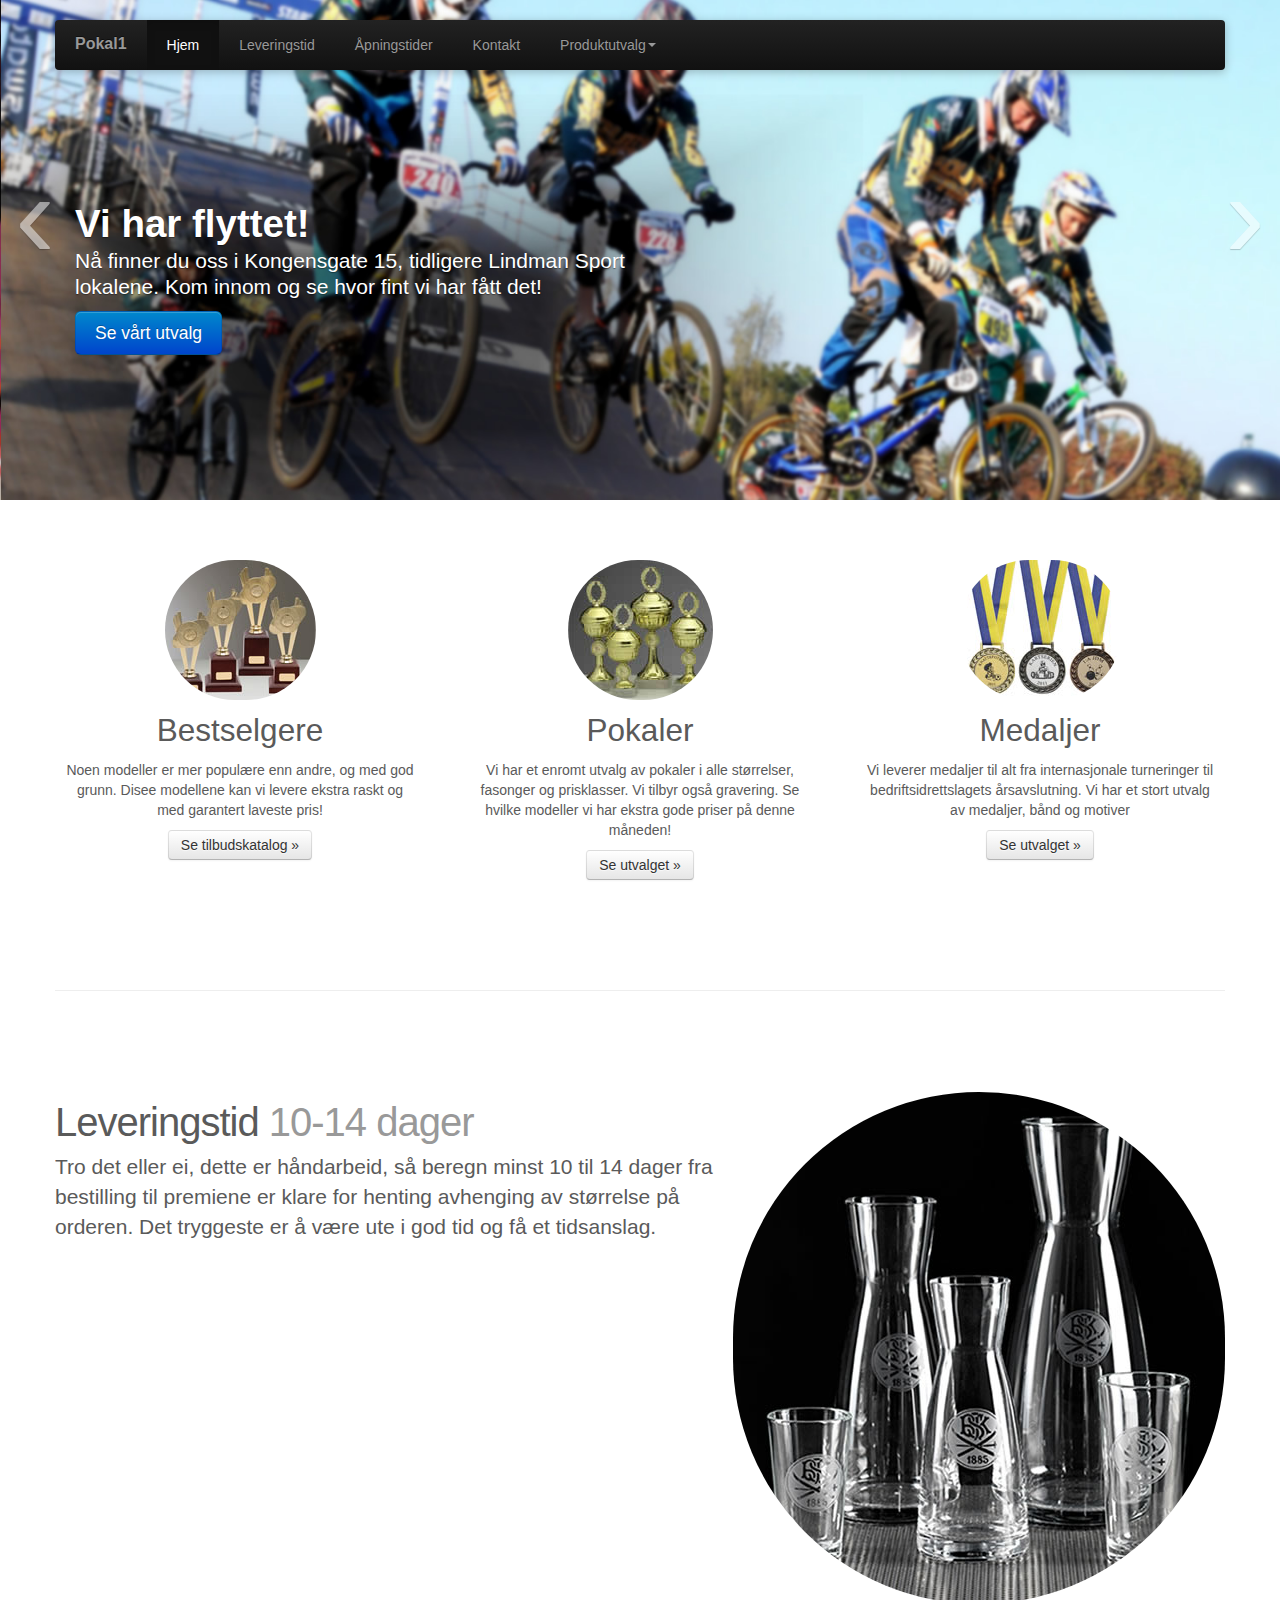
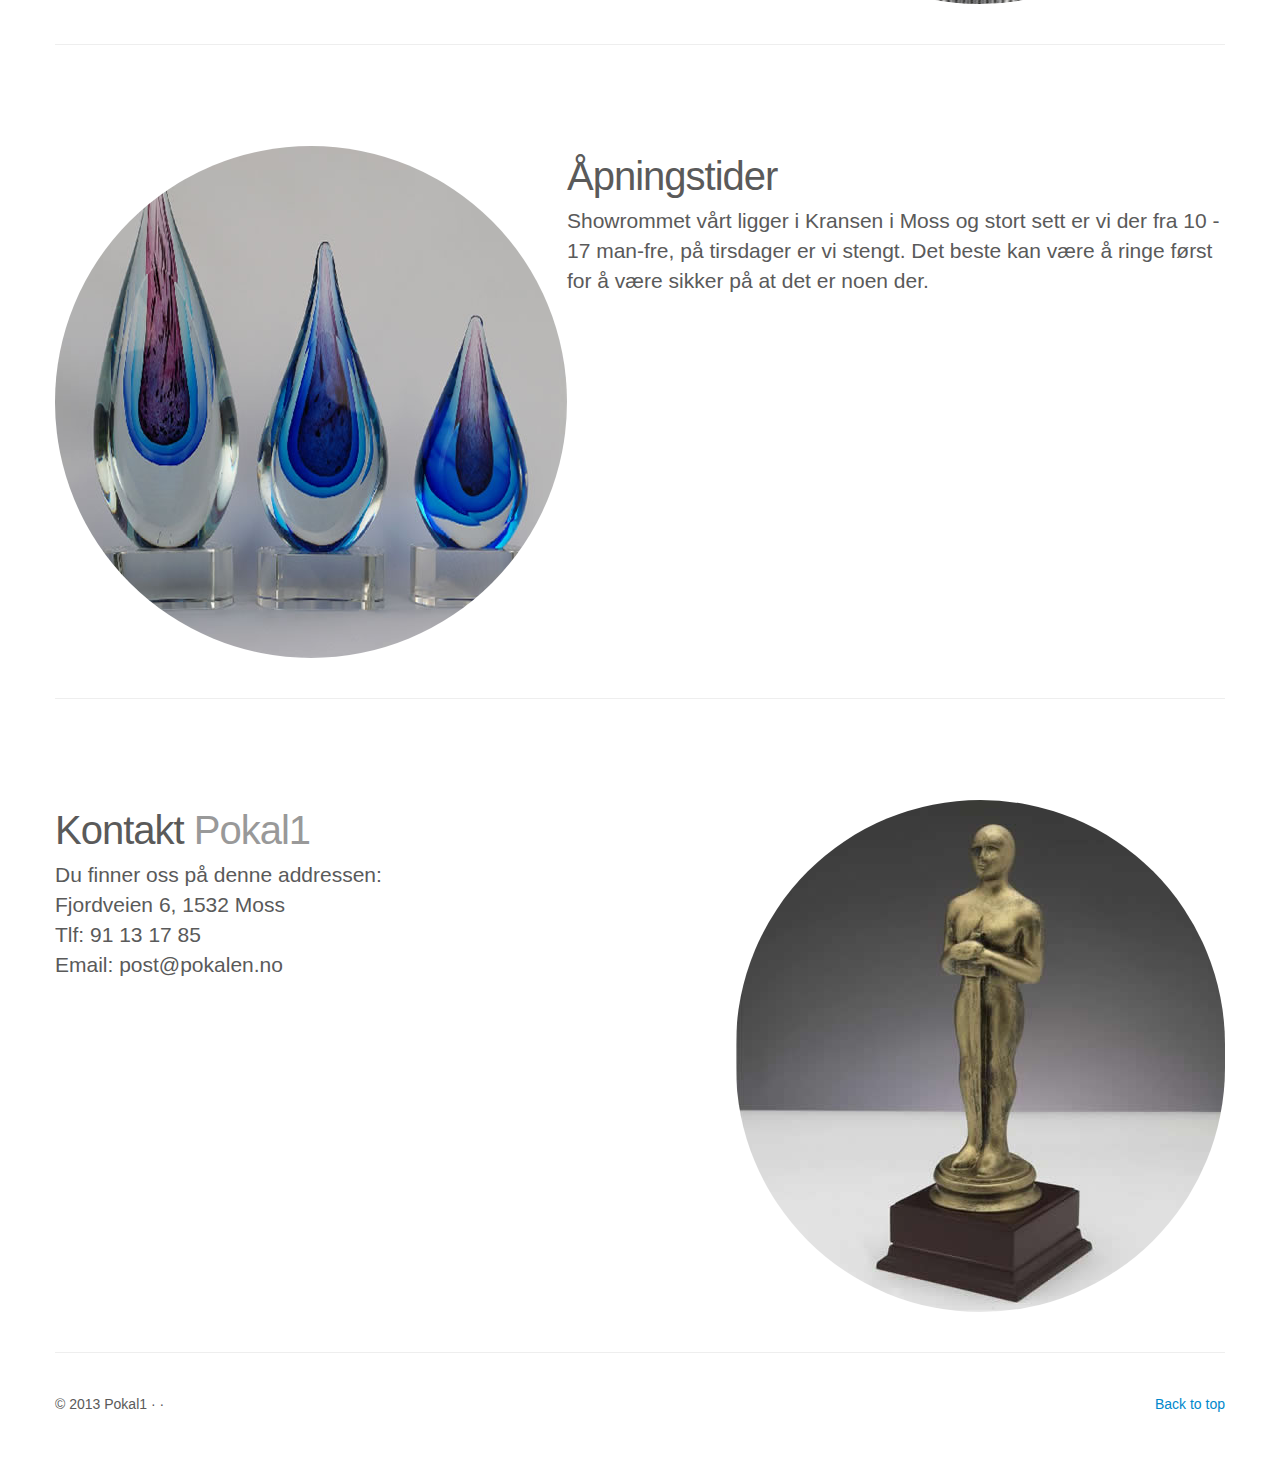
==== index.html @ 2b3e0e09 "New contact info" ====
<!DOCTYPE html>
<html lang="en">
  <head>
    <meta charset="utf-8">
    <title>Pokal1</title>
    <meta name="viewport" content="width=device-width, initial-scale=1.0">
    <meta name="Pokal1 er en av Østlandets største leverandører av premier og pokaler." content="pokaler, premier, medaljer, gravering, statuetter, vandrepokal, sport, Østfold, Pokal1, idrett, lag, forening">
    <meta name="Pokal1" content="">

    <!-- Le styles -->
    <link href="CSS/bootstrap.css" rel="stylesheet">
    <link href="CSS/bootstrap-responsive.css" rel="stylesheet">
    <style>

    /* GLOBAL STYLES
    -------------------------------------------------- */
    /* Padding below the footer and lighter body text */

    body {
      padding-bottom: 40px;
      color: #5a5a5a;
    }



    /* CUSTOMIZE THE NAVBAR
    -------------------------------------------------- */

    /* Special class on .container surrounding .navbar, used for positioning it into place. */
    .navbar-wrapper {
      position: absolute;
      top: 0;
      left: 0;
      right: 0;
      z-index: 10;
      margin-top: 20px;
      margin-bottom: -90px; /* Negative margin to pull up carousel. 90px is roughly margins and height of navbar. */
    }
    .navbar-wrapper .navbar {

    }

    /* Remove border and change up box shadow for more contrast */
    .navbar .navbar-inner {
      border: 0;
      -webkit-box-shadow: 0 2px 10px rgba(0,0,0,.25);
         -moz-box-shadow: 0 2px 10px rgba(0,0,0,.25);
              box-shadow: 0 2px 10px rgba(0,0,0,.25);
    }

    /* Downsize the brand/project name a bit */
    .navbar .brand {
      padding: 14px 20px 16px; /* Increase vertical padding to match navbar links */
      font-size: 16px;
      font-weight: bold;
      text-shadow: 0 -1px 0 rgba(0,0,0,.5);
    }

    /* Navbar links: increase padding for taller navbar */
    .navbar .nav > li > a {
      padding: 15px 20px;
    }

    /* Offset the responsive button for proper vertical alignment */
    .navbar .btn-navbar {
      margin-top: 10px;
    }



    /* CUSTOMIZE THE CAROUSEL
    -------------------------------------------------- */

    /* Carousel base class */
    .carousel {
      margin-bottom: 60px;
    }

    .carousel .container {
      position: relative;
      z-index: 9;
    }

    .carousel-control {
      height: 80px;
      margin-top: 0;
      font-size: 120px;
      text-shadow: 0 1px 1px rgba(0,0,0,.4);
      background-color: transparent;
      border: 0;
      z-index: 10;
    }

    .carousel .item {
      height: 500px;
    }
    .carousel img {
      position: absolute;
      top: 0;
      left: 0;
      min-width: 100%;
      height: 500px;
    }

    .carousel-caption {
      background-color: transparent;
      position: static;
      max-width: 550px;
      padding: 0 20px;
      margin-top: 200px;
    }
    .carousel-caption h1,
    .carousel-caption .lead {
      margin: 0;
      line-height: 1.25;
      color: #fff;
      text-shadow: 0 1px 1px rgba(0,0,0,.4);
    }
    .carousel-caption .btn {
      margin-top: 10px;
    }



    /* MARKETING CONTENT
    -------------------------------------------------- */

    /* Center align the text within the three columns below the carousel */
    .marketing .span4 {
      text-align: center;
      margin-bottom: 60px;
    }
    .marketing h2 {
      font-weight: normal;
    }
    .marketing .span4 p {
      margin-left: 10px;
      margin-right: 10px;
    }


    /* Featurettes
    ------------------------- */

    .featurette-divider {
      margin: 40px 0; /* Space out the Bootstrap <hr> more */
    }
    .featurette {
      padding-top: 60px; /* Vertically center images part 1: add padding above and below text. */
      overflow: hidden; /* Vertically center images part 2: clear their floats. */
    }
    .featurette-image {
      margin-top: -60px; /* Vertically center images part 3: negative margin up the image the same amount of the padding to center it. */
    }

    /* Give some space on the sides of the floated elements so text doesn't run right into it. */
    .featurette-image.pull-left {
      margin-right: 30px;
    }
    .featurette-image.pull-right {
      margin-left: 30px;
    }

    /* Thin out the marketing headings */
    .featurette-heading {
      font-size: 40px;
      font-weight: 300;
      line-height: 1;
      letter-spacing: -1px;
    }



    /* RESPONSIVE CSS
    -------------------------------------------------- */

    @media (max-width: 979px) {

      .container.navbar-wrapper {
        margin-bottom: 0;
        width: auto;
      }
      .navbar-inner {
        border-radius: 0;
        margin: -20px 0;
      }

      .carousel .item {
        height: 500px;
      }
      .carousel img {
        width: auto;
        height: 500px;
      }

      .featurette {
        height: auto;
        padding: 0;
      }
      .featurette-image.pull-left,
      .featurette-image.pull-right {
        display: block;
        float: none;
        max-width: 40%;
        margin: 0 auto 20px;
      }
    }


    @media (max-width: 767px) {

      .navbar-inner {
        margin: -20px;
      }

      .carousel {
        margin-left: -20px;
        margin-right: -20px;
      }
      .carousel .container {

      }
      .carousel .item {
        height: 300px;
      }
      .carousel img {
        height: 300px;
      }
      .carousel-caption {
        width: 65%;
        padding: 0 70px;
        margin-top: 100px;
      }
      .carousel-caption h1 {
        font-size: 30px;
      }
      .carousel-caption .lead,
      .carousel-caption .btn {
        font-size: 18px;
      }

      .marketing .span4 + .span4 {
        margin-top: 40px;
      }

      .featurette-heading {
        font-size: 30px;
      }
      .featurette .lead {
        font-size: 18px;
        line-height: 1.5;
      }

    }
    </style>

    <!-- HTML5 shim, for IE6-8 support of HTML5 elements -->
    <!--[if lt IE 9]>
      <script src="../assets/js/html5shiv.js"></script>
    <![endif]-->

    <!-- Fav and touch icons -->
    <link rel="apple-touch-icon-precomposed" sizes="144x144" href="../assets/ico/apple-touch-icon-144-precomposed.png">
    <link rel="apple-touch-icon-precomposed" sizes="114x114" href="../assets/ico/apple-touch-icon-114-precomposed.png">
      <link rel="apple-touch-icon-precomposed" sizes="72x72" href="../assets/ico/apple-touch-icon-72-precomposed.png">
                    <link rel="apple-touch-icon-precomposed" href="../assets/ico/apple-touch-icon-57-precomposed.png">
                                   <link rel="shortcut icon" href="../assets/ico/favicon.png">
  </head>

  <body>



    <!-- NAVBAR
    ================================================== -->
    <div class="navbar-wrapper">
      <!-- Wrap the .navbar in .container to center it within the absolutely positioned parent. -->
      <div class="container">

        <div class="navbar navbar-inverse">
          <div class="navbar-inner">
            <!-- Responsive Navbar Part 1: Button for triggering responsive navbar (not covered in tutorial). Include responsive CSS to utilize. -->
            <button type="button" class="btn btn-navbar" data-toggle="collapse" data-target=".nav-collapse">
              <span class="icon-bar"></span>
              <span class="icon-bar"></span>
              <span class="icon-bar"></span>
            </button>
            <a class="brand" href="#">Pokal1</a>
            <!-- Responsive Navbar Part 2: Place all navbar contents you want collapsed withing .navbar-collapse.collapse. -->
            <div class="nav-collapse collapse">
              <ul class="nav">
                <li class="active"><a href="#">Hjem</a></li>
                <li><a href="#Leveringstid">Leveringstid</a></li>
                <li><a href="#Åpningstider">Åpningstider</a></li>
                <li><a href="#Kontakt">Kontakt</a></li>
                <!-- Read about Bootstrap dropdowns at http://twitter.github.com/bootstrap/javascript.html#dropdowns -->
                <li class="dropdown">
                  <a href="#" class="dropdown-toggle" data-toggle="dropdown">Produktutvalg<b class="caret"></b></a>
                  <ul class="dropdown-menu">
                    <li><a href="pokaler.html">Pokaler</a></li>
                    <li><a href="premier.html">Premier</a></li>
                    <li><a href="medaljer.html">Medaljer</a></li>
                    <li><a href="#">Krystall</a></li>
                    <li><a href="#">Gravering</a></li>
                    <li class="divider"></li>
                    <li class="nav-header">Våre leverandører</li>
                    <li><a href="http://direktepremier.no/Hovedsiden.asp?aid=14773&gid=6863">Direkte Premier</a></li>
                    <li><a href="http://cara.no">Cara</a></li>
                    <li><a href="http://www.bergsport.no">Berg Sport</a></li>
                    <li><a href="#">Egen import</a></li>
                  </ul>
                </li>
              </ul>
            </div><!--/.nav-collapse -->
          </div><!-- /.navbar-inner -->
        </div><!-- /.navbar -->

      </div> <!-- /.container -->
    </div><!-- /.navbar-wrapper -->



    <!-- Carousel
    ================================================== -->
    <div id="myCarousel" class="carousel slide">
      <div class="carousel-inner">
        <div class="item active">
          <img src="img/bmx.jpg" alt="">
          <div class="container">
            <div class="carousel-caption">
              <h1>Vi har flyttet!</h1>
              <p class="lead">Nå finner du oss i Kongensgate 15, tidligere Lindman Sport lokalene. Kom innom og se hvor fint vi har fått det!</p>
              <a class="btn btn-large btn-primary" href="pokaler.html">Se vårt utvalg</a>
            </div>
          </div>
        </div>
        <div class="item">
          <img src="img/bilde-1.jpg" alt="">
          <div class="container">
            <div class="carousel-caption">
              <h1>Medaljer</h1>
              <p class="lead">Vi leverer medaljer til alt fra internasjonale turneringer til bedriftsidrettslagets  årsavslutning.</p>
              <a class="btn btn-large btn-primary" href="medaljer.html">Se vårt utvalg</a>
            </div>
          </div>
        </div>
        <div class="item">
          <img src="img/turn.jpg" alt="">
          <div class="container">
            <div class="carousel-caption">
              <h1>Premier</h1>
              <p class="lead">Det er ikke den sportsgren vi ikke kan skaffe en skreddersydd premie til! I tillegg til alle Norges største premieleveradører, fører vi også egen import. 
              </p>
              <a class="btn btn-large btn-primary" href="premier.html">Se vårt utvalg</a>
            </div>
          </div>
        </div>
      </div>
      <a class="left carousel-control" href="#myCarousel" data-slide="prev">&lsaquo;</a>
      <a class="right carousel-control" href="#myCarousel" data-slide="next">&rsaquo;</a>
    </div><!-- /.carousel -->



    <!-- Marketing messaging and featurettes
    ================================================== -->
    <!-- Wrap the rest of the page in another container to center all the content. -->

    <div class="container marketing">

      <!-- Three columns of text below the carousel -->
      <div class="row">
        <div class="span4">
          <img class="img-circle" img src="img/1151.jpg" alt="">
          <h2>Bestselgere</h2>
          <p>Noen modeller er mer populære enn andre, og med god grunn. Disee modellene kan vi levere ekstra raskt og med garantert laveste pris!</p>
          <p><a class="btn" href="http://www.direktepremier.no/pdf/13/TilbudsEkstra.pdf">Se tilbudskatalog &raquo;</a></p>
        </div><!-- /.span4 -->
        <div class="span4">
          <img class="img-circle" img src="img/802.jpg" alt="">
          <h2>Pokaler</h2>
          <p>Vi har et enromt utvalg av pokaler i alle størrelser, fasonger og prisklasser. Vi tilbyr også gravering. Se hvilke modeller vi har ekstra gode priser på denne måneden!</p>
          <p><a class="btn" href="pokaler.html">Se utvalget &raquo;</a></p>
        </div><!-- /.span4 -->
        <div class="span4">
          <img class="img-circle" img src="img/medaljer.jpg" alt="">
          <h2>Medaljer</h2>
          <p>Vi leverer medaljer til alt fra internasjonale turneringer til bedriftsidrettslagets årsavslutning. Vi har et stort utvalg av medaljer, bånd og motiver</p>
          <p><a class="btn" href="medaljer.html">Se utvalget &raquo;</a></p>
        </div><!-- /.span4 -->
      </div><!-- /.row -->

      <!-- START THE FEATURETTES -->

      <hr class="featurette-divider">

      <div class="featurette">
        <a name="Leveringstid"></a> 
        <img class="img-circle" align="right" img src="img/glass.jpg" alt="">
        <h2 class="featurette-heading">Leveringstid <span class="muted">  10-14 dager</span></h2>
        <p class="lead">Tro det eller ei, dette er håndarbeid, så beregn minst 10 til 14 dager fra bestilling til premiene er klare for henting avhenging av størrelse på orderen. Det tryggeste er å være ute i god tid og få et tidsanslag.  </p>
      </div>

      <hr class="featurette-divider">

      <div class="featurette">
        <a name="Åpningstider"></a> 
        <img class="img-circle" align="left" img src="img/krystall.jpg" alt="">
        <h2 class="featurette-heading">Åpningstider<span class="muted"> </span></h2>
        <p class="lead">Showrommet vårt ligger i Kransen i Moss og stort sett er vi der fra 10 - 17 man-fre, på tirsdager er vi stengt. Det beste kan være å ringe først for å være sikker på at det er noen der. </p>
      </div>

      <hr class="featurette-divider">
<a name="Kontakt"></a> 
      <div class="featurette">
       <img class="img-circle" align="right" img src="img/oscar.jpg" alt="">
        <h2 class="featurette-heading">Kontakt <span class="muted">  Pokal1</span></h2>
        <p class="lead">Du finner oss på denne addressen:<br>Fjordveien 6, 1532 Moss<br>Tlf: 91 13 17 85<br>Email: post@pokalen.no</p>
      </div>

      <hr class="featurette-divider">

      <!-- /END THE FEATURETTES -->



      <!-- FOOTER -->
      <footer>
        <p class="pull-right"><a href="#">Back to top</a></p>
        <p>&copy; 2013 Pokal1 &middot; <a href="#"></a> &middot; <a href="#"></a></p>
      </footer>

    </div><!-- /.container -->



    <!-- Le javascript
    ================================================== -->
    <!-- Placed at the end of the document so the pages load faster -->
    <script src="docs/assets/js/jquery.js"></script>
    <script src="docs/assets/js/bootstrap-transition.js"></script>
    <script src="docs/assets/js/bootstrap-alert.js"></script>
    <script src="docs/assets/js/bootstrap-modal.js"></script>
    <script src="docs/assets/js/bootstrap-dropdown.js"></script>
    <script src="docs/assets/js/bootstrap-scrollspy.js"></script>
    <script src="docs/assets/js/bootstrap-tab.js"></script>
    <script src="docs/assets/js/bootstrap-tooltip.js"></script>
    <script src="docs/assets/js/bootstrap-popover.js"></script>
    <script src="docs/assets/js/bootstrap-button.js"></script>
    <script src="docs/assets/js/bootstrap-collapse.js"></script>
    <script src="docs/assets/js/bootstrap-carousel.js"></script>
    <script src="docs/assets/js/bootstrap-typeahead.js"></script>
    <script>
      !function ($) {
        $(function(){
          // carousel demo
          $('#myCarousel').carousel()
        })
      }(window.jQuery)
    </script>
    <script src="docs/assets/js/holder/holder.js"></script>
  </body>
</html>
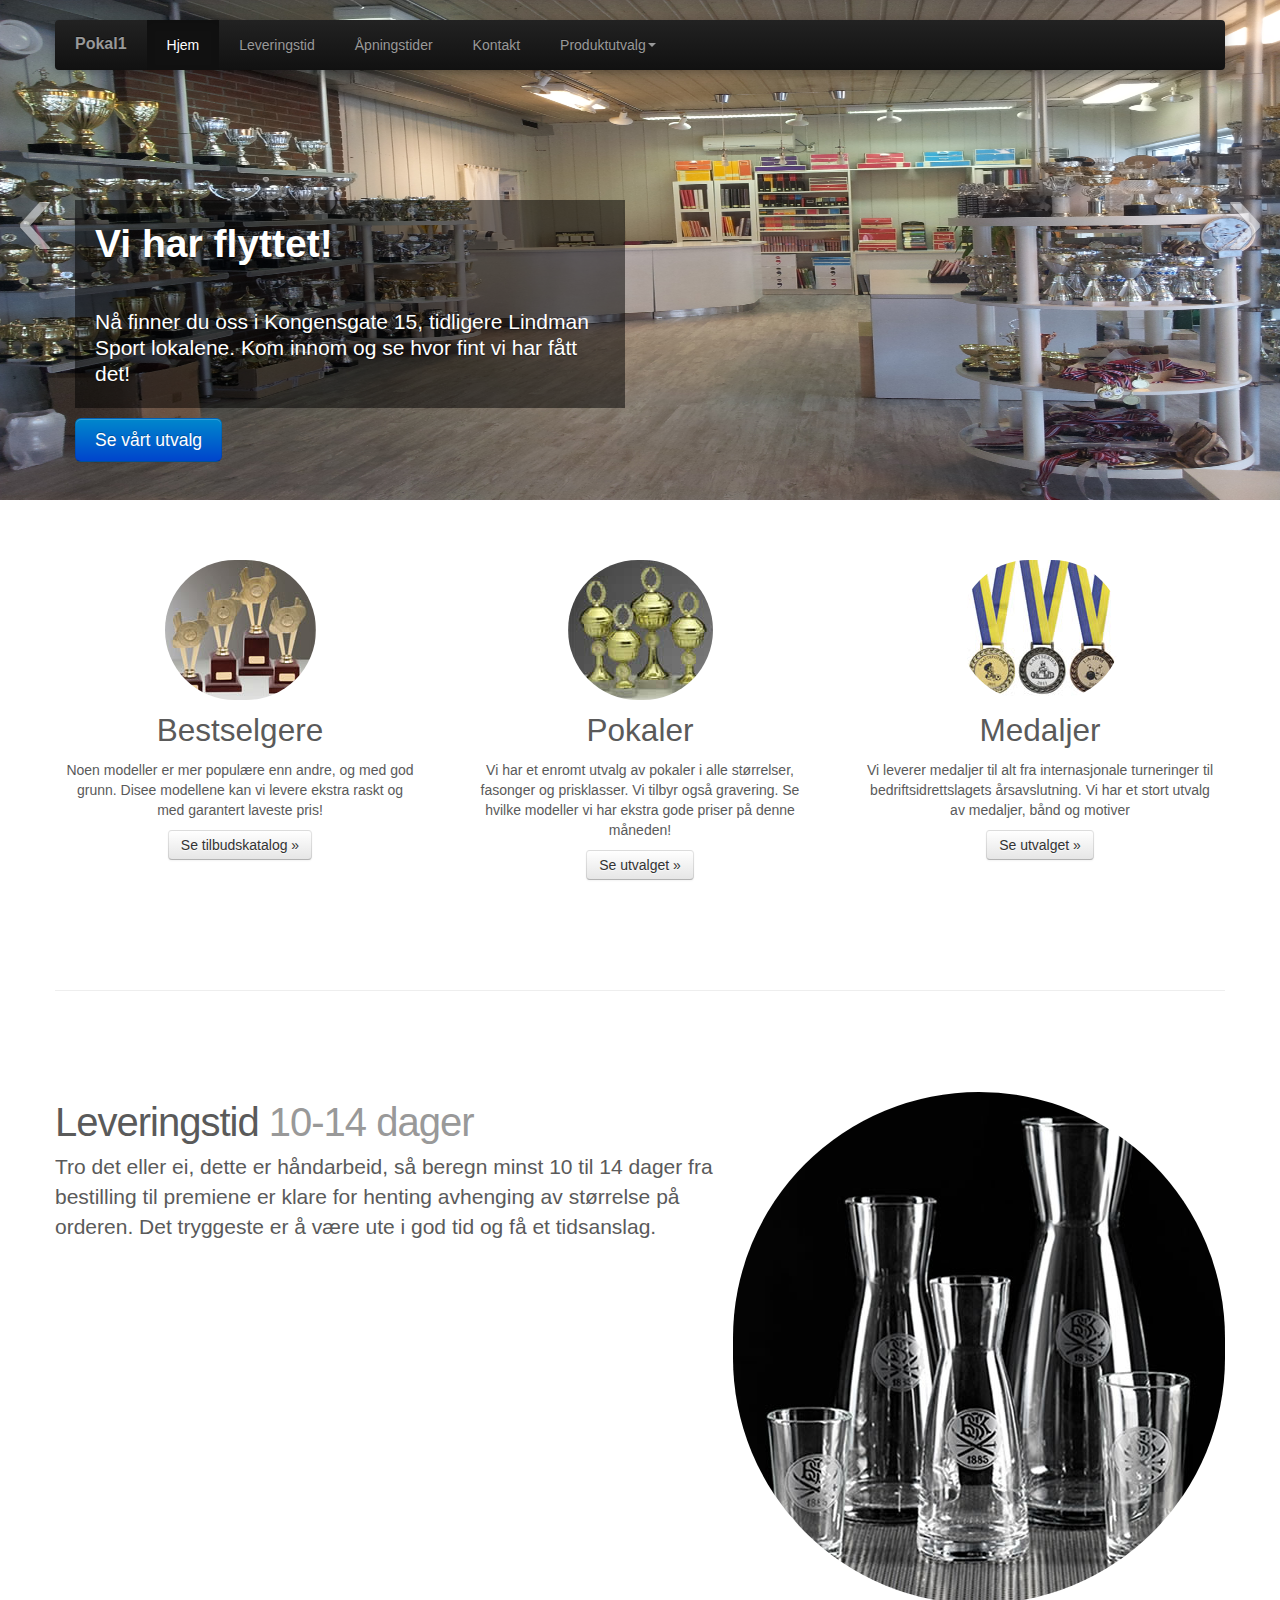
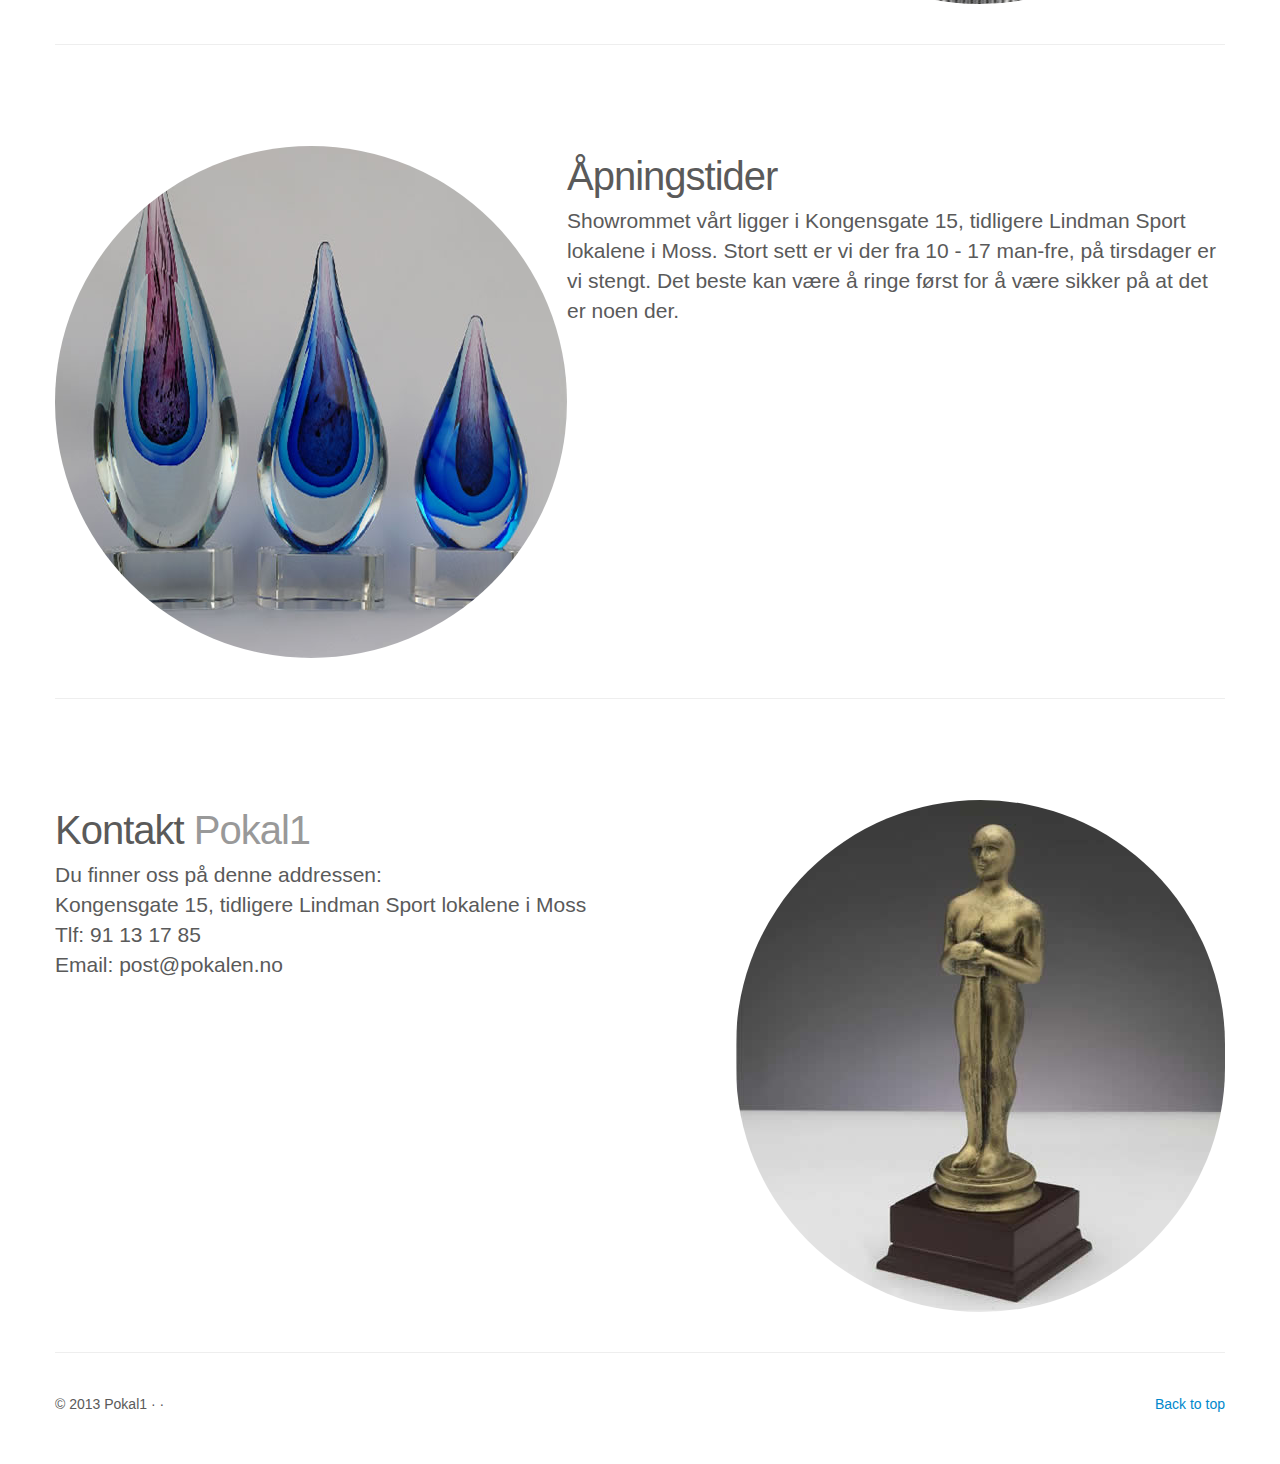
==== commit e5cca1e3: "CSS changes and new carousel image" ====
--- a/index.html
+++ b/index.html
@@ -325,7 +325,7 @@
     <div id="myCarousel" class="carousel slide">
       <div class="carousel-inner">
         <div class="item active">
-          <img src="img/bmx.jpg" alt="">
+          <img src="img/butikken/bilde-1.JPG" alt="">
           <div class="container">
             <div class="carousel-caption">
               <h1>Vi har flyttet!</h1>
@@ -335,7 +335,7 @@
           </div>
         </div>
         <div class="item">
-          <img src="img/bilde-1.jpg" alt="">
+          <img src="img/fotball.jpg" alt="">
           <div class="container">
             <div class="carousel-caption">
               <h1>Medaljer</h1>
@@ -407,7 +407,7 @@
         <a name="Åpningstider"></a> 
         <img class="img-circle" align="left" img src="img/krystall.jpg" alt="">
         <h2 class="featurette-heading">Åpningstider<span class="muted"> </span></h2>
-        <p class="lead">Showrommet vårt ligger i Kransen i Moss og stort sett er vi der fra 10 - 17 man-fre, på tirsdager er vi stengt. Det beste kan være å ringe først for å være sikker på at det er noen der. </p>
+        <p class="lead">Showrommet vårt ligger i Kongensgate 15, tidligere Lindman Sport lokalene i Moss. Stort sett er vi der fra 10 - 17 man-fre, på tirsdager er vi stengt. Det beste kan være å ringe først for å være sikker på at det er noen der. </p>
       </div>
 
       <hr class="featurette-divider">
@@ -415,7 +415,7 @@
       <div class="featurette">
        <img class="img-circle" align="right" img src="img/oscar.jpg" alt="">
         <h2 class="featurette-heading">Kontakt <span class="muted">  Pokal1</span></h2>
-        <p class="lead">Du finner oss på denne addressen:<br>Fjordveien 6, 1532 Moss<br>Tlf: 91 13 17 85<br>Email: post@pokalen.no</p>
+        <p class="lead">Du finner oss på denne addressen:<br>Kongensgate 15, tidligere Lindman Sport lokalene i Moss<br>Tlf: 91 13 17 85<br>Email: post@pokalen.no</p>
       </div>
 
       <hr class="featurette-divider">
